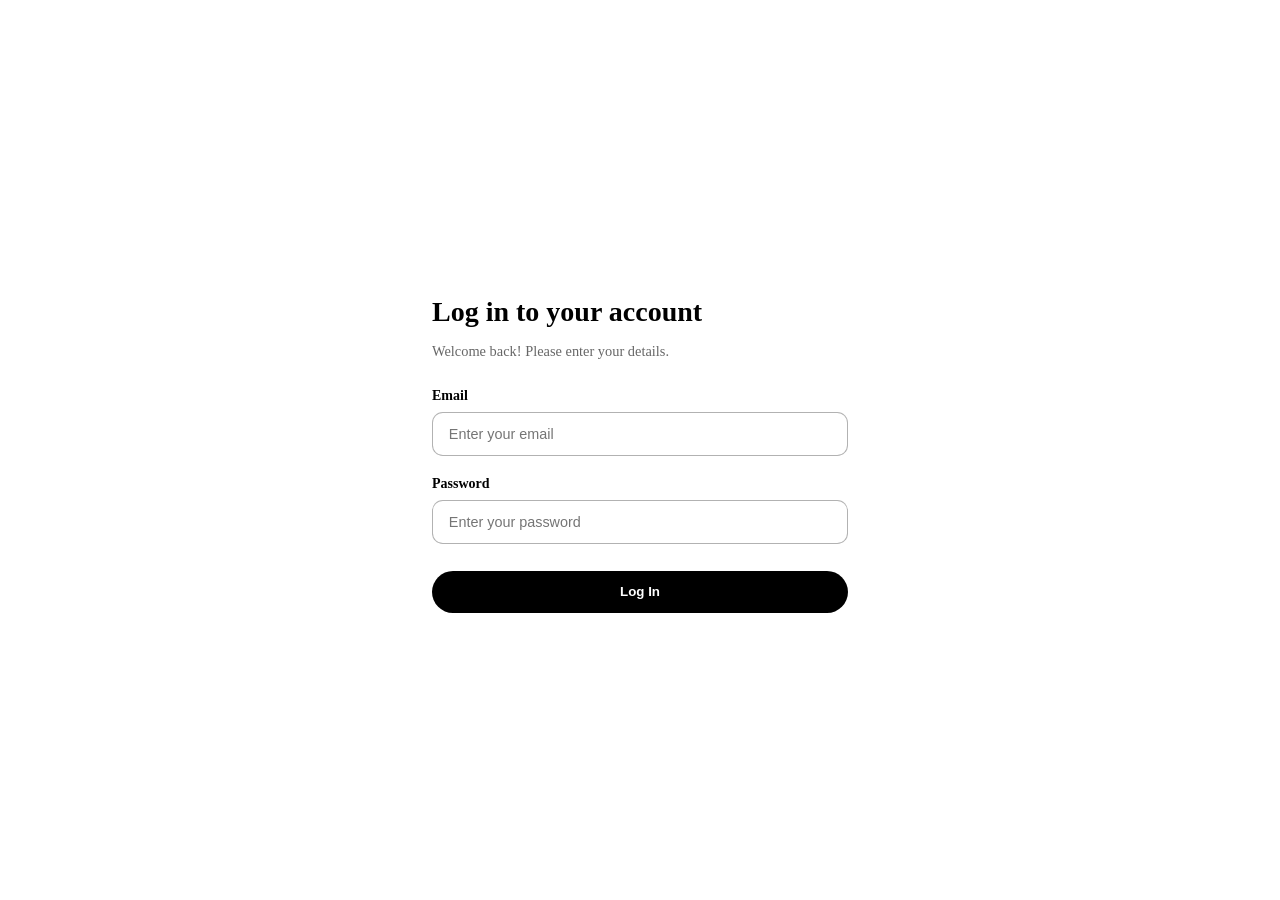
==== pages/cart/cart.html @ fd03c61e "first commit" ====
<!DOCTYPE html>
<html lang="en">

<head>
    <meta charset="UTF-8">
    <meta name="viewport" content="width=device-width, initial-scale=1.0">
    <title>Document</title>
    <link rel="stylesheet" href="../../scss/pages/cart/cart.css">
</head>

<body>
    <header class="header"></header>
    <div class="cart-page-container">

        <nav class="breadcrumb" aria-label="Breadcrumb">
            <ul class="breadcrumb__list">
                <li class="breadcrumb__item">
                    <a href="/" class="breadcrumb__link">Home</a>
                    <img src="/assests/icons/chevron_right.svg" alt="chevron_right">
                </li>
                <li class="breadcrumb__item breadcrumb__item--current" aria-current="page">Cart</li>
            </ul>
        </nav>
        <section class="cart">
            <h1 class="cart__title">YOUR CART</h1>

            <div class="cart__layout">

                <ul class="cart__items">
                </ul>

                <aside class="order-summary">
                    <h2 class="order-summary__title">Order Summary</h2>

                    <div class="order-summary__row">
                        <span class="order-summary__label">Subtotal</span>
                        <span class="order-summary__value order-summary__subtotal"></span>
                    </div>
                    <div class="order-summary__row order-summary__discount-row" hidden>
                        <span class="order-summary__label">Discount (-<span
                                class="order-summary__discount-percent"></span>%)</span>
                        <span
                            class="order-summary__value order-summary__value--discount order-summary__discount-amount"></span>
                    </div>

                    <div class="order-summary__row">
                        <span class="order-summary__label">Delivery Fee</span>
                        <span class="order-summary__value order-summary__delivery"></span>
                    </div>

                    <hr class="order-summary__divider">

                    <div class="order-summary__row order-summary__row--total">
                        <span class="order-summary__label">Total</span>
                        <span class="order-summary__value order-summary__total"></span>
                    </div>

                    <div class="order-summary__promo">
                        <input type="text" placeholder="Add promo code" class="order-summary__promo-input">
                        <button type="button" class="order-summary__promo-button">Apply</button>
                    </div>
                    <p class="order-summary__promo-error"></p>

                    <button type="button" class="order-summary__checkout">
                        Go to Checkout
                        <img src="../../assests/icons/right-arrow-big-white.svg" alt="">
                    </button>
                </aside>

            </div>
    </div>
    </section>
    <section class="footer-container">

    </section>
    <div class="modal-overlay" id="checkoutModal" hidden>
        <div class="modal">
            <img src="/assests/icons/circular-right_icon.svg" alt="" class="modal__icon">
            <h2 class="modal__title" id="modalTitle">Order Confirmed!</h2>
            <p class="modal__message">Thank you for your purchase. Your order has been placed successfully.</p>
            <button type="button" class="button button--primary modal__close">Continue Shopping</button>
        </div>
    </div>
    <script type="module" src="./cart.js"></script>
    <script type="module" src="../../js/auth.js"></script>
</body>

</html>
---- scss/pages/cart/cart.css ----
.navbar__offer {
  background: #000000;
  color: #FFFFFF;
  display: flex;
  flex-direction: row;
  justify-content: space-between;
  align-items: center;
  padding: 0.5em 2em;
  font-size: 0.875em;
  font-weight: 400;
}
.navbar__offer span {
  font-weight: 600;
  text-decoration: underline;
}

.navbar__container {
  display: flex;
  flex-direction: row;
  justify-content: space-between;
  align-items: center;
  padding: 1.5em 90px;
  gap: 40px;
}
@media (max-width: 992px) {
  .navbar__container {
    padding: 1.5em 16px;
  }
}

.navbar__menu {
  display: none;
}
@media (max-width: 768px) {
  .navbar__menu {
    display: block;
  }
}

.navbar__brand-logo {
  width: 160px;
}
@media (max-width: 992px) {
  .navbar__brand-logo {
    width: 120px;
  }
}

.navbar__links {
  display: flex;
  list-style: none;
  gap: 24px;
  flex-shrink: 0;
}
.navbar__links li {
  font-weight: 200;
  font-size: 1em;
  display: flex;
  flex-direction: row;
  justify-content: center;
  align-items: center;
  gap: 0.2em;
}
.navbar__links li a {
  text-decoration: none;
  color: #000000;
}
.navbar__links li img {
  margin-top: 0.2em;
}
@media (max-width: 768px) {
  .navbar__links {
    display: none;
  }
}

.navbar__search {
  display: flex;
  flex-direction: row;
  justify-content: start;
  align-items: center;
  background: #F0F0F0;
  padding: 0.75rem 1rem;
  gap: 0.75em;
  border-radius: 4em;
  width: 522px;
}
.navbar__search img {
  width: 1.25em;
}
.navbar__search input {
  outline: 0;
  border: 0;
  background: transparent;
  font-size: 1rem;
  font-weight: 200 !important;
  color: rgba(0, 0, 0, 0.4);
}
.navbar__search input::-moz-placeholder {
  color: rgba(0, 0, 0, 0.4);
}
.navbar__search input::placeholder {
  color: rgba(0, 0, 0, 0.4);
}
@media (max-width: 992px) {
  .navbar__search {
    display: none;
  }
}

.navbar__group {
  display: flex;
  flex-direction: row;
  justify-content: start;
  align-items: center;
  gap: 0.8em;
}

.navbar__cart-profile__search {
  display: none;
}
@media (max-width: 992px) {
  .navbar__cart-profile__search {
    display: block;
  }
}

.breadcrumb {
  padding: 1.5em 0;
}

.breadcrumb__list {
  display: flex;
  flex-direction: row;
  justify-content: start;
  align-items: center;
  list-style: none;
  gap: 0.75em;
}

.breadcrumb__item {
  display: flex;
  flex-direction: row;
  justify-content: center;
  align-items: center;
  gap: 0.25em;
}
.breadcrumb__item a {
  color: rgba(0, 0, 0, 0.6);
  text-decoration: none;
  font-size: 1em;
}
@media (max-width: 768px) {
  .breadcrumb__item a {
    font-size: 0.875em;
  }
}

.quantity-selector {
  background-color: #F0F0F0;
  display: flex;
  flex-direction: row;
  justify-content: center;
  align-items: center;
  gap: 1em;
  padding: 0.5em 1.4em;
  border-radius: 2em;
  align-self: stretch;
}
.quantity-selector button {
  background: transparent;
  border: none;
  font-size: 1.5em;
}

.newsletter {
  background: #000000;
  color: #FFFFFF;
  border-radius: 1.25em;
  padding: 2.5em 90px;
  display: flex;
  justify-content: space-between;
  align-items: center;
  gap: 2em;
  margin: 0 90px;
  position: relative;
  z-index: 1;
}
@media (max-width: 992px) {
  .newsletter {
    flex-direction: column;
    align-items: stretch;
    text-align: center;
    margin: 0 16px;
    padding: 2em 16px;
  }
}

.newsletter__heading {
  font-size: 1.75em;
  font-weight: 800;
  line-height: 1.2em;
}

.newsletter__form {
  display: flex;
  flex-direction: column;
  gap: 0.75em;
  width: 100%;
  max-width: 22em;
}
@media (max-width: 992px) {
  .newsletter__form {
    max-width: none;
  }
}

.newsletter__input-wrapper {
  display: flex;
  align-items: center;
  gap: 0.5em;
  background: #FFFFFF;
  border-radius: 3em;
  padding: 0.9em 1.25em;
}

.newsletter__input {
  border: none;
  background: none;
  width: 100%;
  font-size: 0.9em;
  color: #000000;
}
.newsletter__input::-moz-placeholder {
  color: rgba(0, 0, 0, 0.6);
}
.newsletter__input::placeholder {
  color: rgba(0, 0, 0, 0.6);
}
.newsletter__input:focus {
  outline: none;
}

.newsletter__button {
  background: #FFFFFF;
  color: #000000;
  border: none;
  border-radius: 3em;
  padding: 0.9em;
  font-weight: 600;
  width: 100%;
}

.footer__main {
  background: #F0F0F0;
  padding: 6em 90px 2.5em;
  margin-top: -3.5em;
  display: flex;
  justify-content: space-between;
  gap: 2em;
}
@media (max-width: 992px) {
  .footer__main {
    display: grid;
    grid-template-columns: 1fr 1fr;
    text-align: left;
    row-gap: 2em;
    -moz-column-gap: 1em;
         column-gap: 1em;
    padding: 6em 16px 2.5em;
  }
}

.footer__brand {
  max-width: 16em;
}
@media (max-width: 768px) {
  .footer__brand {
    max-width: none;
    grid-column: 1/-1;
  }
}

.footer__logo {
  font-size: 1.5em;
  font-weight: 800;
  margin-bottom: 0.75em;
}

.footer__description {
  font-size: 0.9em;
  color: rgba(0, 0, 0, 0.6);
  margin-bottom: 1.5em;
}

.footer__social {
  list-style: none;
  display: flex;
  gap: 0.75em;
}
@media (max-width: 768px) {
  .footer__social {
    justify-content: flex-start;
  }
}
.footer__social a {
  border-radius: 50%;
  display: flex;
  align-items: center;
  justify-content: center;
  width: 2em;
  height: 2em;
  border: 1px solid rgba(0, 0, 0, 0.3019607843);
  background: #FFFFFF;
}

.footer__social-link--filled {
  background: #000000 !important;
}

.footer__column-title {
  font-size: 0.8em;
  font-weight: 700;
  letter-spacing: 0.05em;
  margin-bottom: 1.25em;
}

.footer__links {
  list-style: none;
  display: flex;
  flex-direction: column;
  gap: 0.9em;
}
.footer__links a {
  color: rgba(0, 0, 0, 0.6);
  text-decoration: none;
  font-size: 0.9em;
}

.footer__bottom {
  background: #F0EEED;
  padding: 1.5em 90px 2.5em;
  display: flex;
  justify-content: space-between;
  align-items: center;
  border-top: 1px solid rgba(0, 0, 0, 0.3019607843);
}
@media (max-width: 768px) {
  .footer__bottom {
    flex-direction: column;
    align-items: flex-start;
    gap: 1em;
    padding: 1.5em 16px 2.5em;
  }
}

.footer__copyright {
  font-size: 0.85em;
  color: rgba(0, 0, 0, 0.6);
}

.footer__payments {
  list-style: none;
  display: flex;
  gap: 0.75em;
  display: flex;
  flex-direction: row;
  justify-content: center;
  align-items: center;
  gap: 1em;
}
.footer__payments li {
  padding: 0.2em 0.6em;
  background: #FFFFFF;
  border-radius: 0.3em;
}

.button {
  padding: 1em 5em;
  border-radius: 4em;
  border: 0;
  font-size: 1em;
}
@media (max-width: 992px) {
  .button {
    padding: 1em 2em;
  }
}

.button--primary {
  color: #FFFFFF;
  background-color: #000000;
}

.button--secondary {
  border: 1px solid rgba(0, 0, 0, 0.1019607843);
  background: transparent;
}

.button--normal {
  background-color: rgba(0, 0, 0, 0.6);
}

* {
  margin: 0;
  padding: 0;
  box-sizing: border-box;
}

body {
  font-family: "Segoe UI", Tahoma, Geneva, Verdana, sans-serif;
  max-width: 1280px;
  margin: auto;
  overflow-x: hidden;
}

.cart-page-container {
  padding: 0 90px 4em;
}
@media (max-width: 992px) {
  .cart-page-container {
    padding: 0 16px 4em;
  }
}

.cart__title {
  font-size: 2.5em;
  font-weight: 800;
  margin-bottom: 0.8em;
}

.cart__layout {
  display: flex;
  align-items: flex-start;
  gap: 1.5em;
}
@media (max-width: 992px) {
  .cart__layout {
    flex-direction: column;
  }
}

.cart__items {
  list-style: none;
  flex: 2;
  border: 1px solid rgba(0, 0, 0, 0.1019607843);
  border-radius: 1.25em;
  padding: 1.25em;
}
@media (max-width: 992px) {
  .cart__items {
    width: 100%;
  }
}

.cart-item {
  display: flex;
  gap: 1.25em;
  padding: 1.5em 0;
  border-bottom: 1px solid #e5e5e5;
}
.cart-item:first-child {
  padding-top: 0;
}
.cart-item:last-child {
  border-bottom: none;
  padding-bottom: 0;
}

.cart-item__image {
  width: 6em;
  height: 6em;
  -o-object-fit: cover;
     object-fit: cover;
  border-radius: 0.75em;
}

.cart-item__content {
  flex: 1;
  display: flex;
  flex-direction: column;
  justify-content: space-between;
}

.cart-item__top {
  display: flex;
  justify-content: space-between;
  align-items: flex-start;
}

.cart-item__details {
  flex: 1;
}

.cart-item__name {
  font-weight: 600;
  margin-bottom: 0.5em;
}

.cart-item__meta {
  font-size: 0.875em;
  color: rgba(0, 0, 0, 0.6);
}
.cart-item__meta span {
  color: #000000;
}

.cart-item__remove {
  background: none;
  border: none;
  padding: 0;
  flex-shrink: 0;
}
.cart-item__remove img {
  width: 1.2em;
}

.cart-item__bottom {
  display: flex;
  justify-content: space-between;
  align-items: center;
}

.cart-item__price {
  font-weight: 700;
}

.order-summary {
  flex: 1;
  border: 1px solid rgba(0, 0, 0, 0.1019607843);
  border-radius: 1.25em;
  padding: 1.5em;
}
@media (max-width: 992px) {
  .order-summary {
    width: 100%;
  }
}

.order-summary__title {
  font-size: 1.25em;
  font-weight: 700;
  margin-bottom: 1em;
}

.order-summary__row {
  display: flex;
  justify-content: space-between;
  margin-bottom: 1em;
}

.order-summary__label {
  color: rgba(0, 0, 0, 0.6);
}

.order-summary__value {
  font-weight: 600;
}

.order-summary__value--discount {
  color: #FF3333;
}

.order-summary__divider {
  border: none;
  border-top: 1px solid #e5e5e5;
  margin-bottom: 1em;
}

.order-summary__row--total .order-summary__label {
  font-weight: 400;
}
.order-summary__row--total .order-summary__value {
  font-size: 1.25em;
  font-weight: 700;
}

.order-summary__promo {
  display: flex;
  gap: 0.75em;
  margin: 1.5em 0;
}

.order-summary__promo-input {
  flex: 1;
  background: rgba(0, 0, 0, 0.1019607843);
  border: none;
  border-radius: 3em;
  padding: 0.9em 1.25em;
}

.order-summary__promo-button {
  background: #000000;
  color: #FFFFFF;
  border: none;
  border-radius: 3em;
  padding: 0.9em 1.5em;
}

.order-summary__checkout {
  width: 100%;
  background: #000000;
  color: #FFFFFF;
  cursor: pointer;
  border: none;
  border-radius: 3em;
  padding: 1em;
  display: flex;
  align-items: center;
  justify-content: center;
  gap: 0.5em;
}

.order-summary__promo-error {
  color: #FF3333;
  font-size: 0.8em;
  margin-bottom: 1em;
}

.modal-overlay {
  position: fixed;
  inset: 0;
  background: rgba(0, 0, 0, 0.5);
  display: flex;
  align-items: center;
  justify-content: center;
  z-index: 100;
  padding: 1.5em;
}
.modal-overlay[hidden] {
  display: none;
}

.modal {
  background: #FFFFFF;
  border-radius: 1.25em;
  padding: 2.5em;
  max-width: 24em;
  width: 100%;
  text-align: center;
}

.modal__icon {
  width: 3.5em;
  height: 3.5em;
  margin-bottom: 1em;
}

.modal__title {
  font-size: 1.5em;
  font-weight: 700;
  margin-bottom: 0.5em;
}

.modal__message {
  color: rgba(0, 0, 0, 0.6);
  font-size: 0.9em;
  margin-bottom: 1.5em;
}

.modal__close {
  width: 100%;
}/*# sourceMappingURL=cart.css.map */
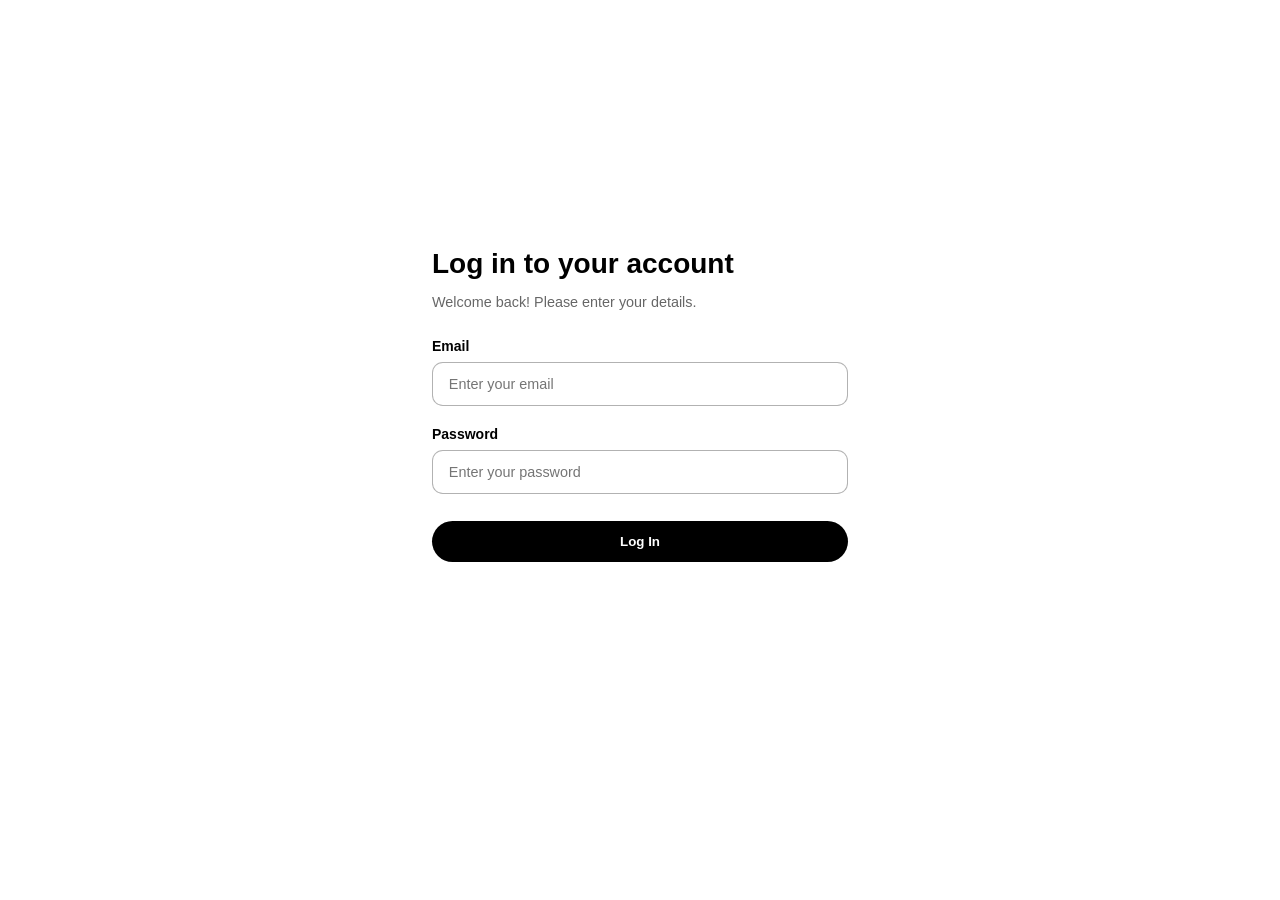
==== commit 84b9e656: "implement the nesting of scss" ====
--- a/pages/cart/cart.html
+++ b/pages/cart/cart.html
@@ -5,7 +5,7 @@
     <meta charset="UTF-8">
     <meta name="viewport" content="width=device-width, initial-scale=1.0">
     <title>Document</title>
-    <link rel="stylesheet" href="../../scss/pages/cart/cart.css">
+    <link rel="stylesheet" href="../../scss/main.css">
 </head>
 
 <body>
@@ -15,7 +15,7 @@
         <nav class="breadcrumb" aria-label="Breadcrumb">
             <ul class="breadcrumb__list">
                 <li class="breadcrumb__item">
-                    <a href="/" class="breadcrumb__link">Home</a>
+                    Home
                     <img src="/assests/icons/chevron_right.svg" alt="chevron_right">
                 </li>
                 <li class="breadcrumb__item breadcrumb__item--current" aria-current="page">Cart</li>
--- a/scss/main.css
+++ b/scss/main.css
@@ -0,0 +1,1541 @@
+.navbar__offer {
+  background: #000000;
+  color: #FFFFFF;
+  display: flex;
+  flex-direction: row;
+  justify-content: space-between;
+  align-items: center;
+  padding: 0.5em 2em;
+  font-size: 0.875em;
+  font-weight: 400;
+}
+.navbar__offer-highlight {
+  font-weight: 600;
+  text-decoration: underline;
+}
+.navbar__offer-cancel {
+  cursor: pointer;
+}
+.navbar__container {
+  display: flex;
+  flex-direction: row;
+  justify-content: space-between;
+  align-items: center;
+  padding: 1.5em 90px;
+  gap: 40px;
+}
+@media (max-width: 992px) {
+  .navbar__container {
+    padding: 1.5em 16px;
+  }
+}
+.navbar__menu {
+  display: none;
+}
+@media (max-width: 768px) {
+  .navbar__menu {
+    display: block;
+  }
+}
+.navbar__brand-logo {
+  width: 140px;
+}
+@media (max-width: 992px) {
+  .navbar__brand-logo {
+    width: 120px;
+  }
+}
+.navbar__links {
+  display: flex;
+  list-style: none;
+  gap: 24px;
+  flex-shrink: 0;
+}
+@media (max-width: 768px) {
+  .navbar__links {
+    display: none;
+  }
+}
+.navbar__links-item {
+  font-weight: 400;
+  font-size: 0.9em;
+  display: flex;
+  flex-direction: row;
+  justify-content: center;
+  align-items: center;
+  gap: 0.2em;
+}
+.navbar__links-link {
+  text-decoration: none;
+  color: #000000;
+  display: flex;
+  flex-direction: row;
+  justify-content: center;
+  align-items: center;
+  gap: 0.2em;
+}
+.navbar__links-icon {
+  margin-top: 0.2em;
+}
+.navbar__search {
+  display: flex;
+  flex-direction: row;
+  justify-content: start;
+  align-items: center;
+  background: #F0F0F0;
+  padding: 0.75rem 1rem;
+  gap: 0.75em;
+  border-radius: 4em;
+  width: 522px;
+}
+@media (max-width: 992px) {
+  .navbar__search {
+    display: none;
+  }
+}
+.navbar__search-icon {
+  width: 1.2em;
+}
+.navbar__search-input {
+  outline: 0;
+  border: 0;
+  background: transparent;
+  font-size: 0.9rem;
+  font-weight: 200 !important;
+  color: rgba(0, 0, 0, 0.3019607843);
+}
+.navbar__search-input::-moz-placeholder {
+  color: rgba(0, 0, 0, 0.3019607843);
+}
+.navbar__search-input::placeholder {
+  color: rgba(0, 0, 0, 0.3019607843);
+}
+.navbar__group {
+  display: flex;
+  flex-direction: row;
+  justify-content: start;
+  align-items: center;
+  gap: 0.8em;
+}
+.navbar__cart-profile__search {
+  display: none;
+}
+@media (max-width: 992px) {
+  .navbar__cart-profile__search {
+    display: block;
+  }
+}
+
+.breadcrumb {
+  padding: 1.5em 0;
+}
+.breadcrumb .breadcrumb__list {
+  display: flex;
+  flex-direction: row;
+  justify-content: start;
+  align-items: center;
+  list-style: none;
+  gap: 0.75em;
+}
+.breadcrumb .breadcrumb__list .breadcrumb__item {
+  display: flex;
+  flex-direction: row;
+  justify-content: center;
+  align-items: center;
+  gap: 0.25em;
+  color: rgba(0, 0, 0, 0.6);
+  text-decoration: none;
+  font-size: 0.9em;
+}
+@media (max-width: 768px) {
+  .breadcrumb .breadcrumb__list .breadcrumb__item {
+    font-size: 0.875em;
+  }
+}
+
+.quantity-selector {
+  background-color: #F0F0F0;
+  display: flex;
+  flex-direction: row;
+  justify-content: center;
+  align-items: center;
+  gap: 1em;
+  padding: 0.5em 1.4em;
+  border-radius: 2em;
+  align-self: stretch;
+}
+.quantity-selector__button {
+  cursor: pointer;
+  background: transparent;
+  border: none;
+  font-size: 1.5em;
+}
+.quantity-selector__value {
+  font-size: 1em;
+  font-weight: 600;
+}
+
+.newsletter {
+  background: #000000;
+  color: #FFFFFF;
+  border-radius: 1.25em;
+  padding: 2.5em 90px;
+  display: flex;
+  justify-content: space-between;
+  align-items: center;
+  gap: 2em;
+  margin: 0 90px;
+  position: relative;
+  z-index: 1;
+}
+@media (max-width: 992px) {
+  .newsletter {
+    flex-direction: column;
+    align-items: stretch;
+    text-align: center;
+    margin: 0 16px;
+    padding: 2em 16px;
+  }
+}
+.newsletter__heading {
+  font-size: 1.75em;
+  font-weight: 800;
+  line-height: 1.2em;
+}
+.newsletter__form {
+  display: flex;
+  flex-direction: column;
+  gap: 0.75em;
+  width: 100%;
+  max-width: 22em;
+}
+@media (max-width: 992px) {
+  .newsletter__form {
+    max-width: none;
+  }
+}
+.newsletter__input-wrapper {
+  display: flex;
+  align-items: center;
+  gap: 0.5em;
+  background: #FFFFFF;
+  border-radius: 3em;
+  padding: 0.9em 1.25em;
+}
+.newsletter__input {
+  border: none;
+  background: none;
+  width: 100%;
+  font-size: 0.9em;
+  color: #000000;
+}
+.newsletter__input::-moz-placeholder {
+  color: rgba(0, 0, 0, 0.6);
+}
+.newsletter__input::placeholder {
+  color: rgba(0, 0, 0, 0.6);
+}
+.newsletter__input:focus {
+  outline: none;
+}
+.newsletter__button {
+  background: #FFFFFF;
+  color: #000000;
+  border: none;
+  border-radius: 3em;
+  padding: 0.9em;
+  font-weight: 600;
+  width: 100%;
+}
+
+.footer__main {
+  background: #F0F0F0;
+  padding: 6em 90px 2.5em;
+  margin-top: -3.5em;
+  display: flex;
+  justify-content: space-between;
+  gap: 2em;
+}
+@media (max-width: 992px) {
+  .footer__main {
+    display: grid;
+    grid-template-columns: 1fr 1fr;
+    text-align: left;
+    row-gap: 2em;
+    -moz-column-gap: 1em;
+         column-gap: 1em;
+    padding: 6em 16px 2.5em;
+  }
+}
+.footer__brand {
+  max-width: 16em;
+}
+@media (max-width: 768px) {
+  .footer__brand {
+    max-width: none;
+    grid-column: 1/-1;
+  }
+}
+.footer__logo {
+  font-size: 1.5em;
+  font-weight: 800;
+  margin-bottom: 0.75em;
+}
+.footer__description {
+  font-size: 0.9em;
+  color: rgba(0, 0, 0, 0.6);
+  margin-bottom: 1.5em;
+}
+.footer__social {
+  list-style: none;
+  display: flex;
+  gap: 0.75em;
+}
+@media (max-width: 768px) {
+  .footer__social {
+    justify-content: flex-start;
+  }
+}
+.footer__social-link {
+  border-radius: 50%;
+  display: flex;
+  align-items: center;
+  justify-content: center;
+  width: 2em;
+  height: 2em;
+  border: 1px solid rgba(0, 0, 0, 0.3019607843);
+  background: #FFFFFF;
+}
+.footer__social-link--filled {
+  background: #000000 !important;
+}
+.footer__column-title {
+  font-size: 0.8em;
+  font-weight: 700;
+  letter-spacing: 0.05em;
+  margin-bottom: 1.25em;
+}
+.footer__links {
+  list-style: none;
+  display: flex;
+  flex-direction: column;
+  gap: 0.9em;
+}
+.footer__links-link {
+  color: rgba(0, 0, 0, 0.6);
+  text-decoration: none;
+  font-size: 0.9em;
+}
+.footer__bottom {
+  background: #F0EEED;
+  padding: 1.5em 90px 2.5em;
+  display: flex;
+  justify-content: space-between;
+  align-items: center;
+  border-top: 1px solid rgba(0, 0, 0, 0.3019607843);
+}
+@media (max-width: 768px) {
+  .footer__bottom {
+    flex-direction: column;
+    align-items: flex-start;
+    gap: 1em;
+    padding: 1.5em 16px 2.5em;
+  }
+}
+.footer__copyright {
+  font-size: 0.85em;
+  color: rgba(0, 0, 0, 0.6);
+}
+.footer__payments {
+  list-style: none;
+  display: flex;
+  display: flex;
+  flex-direction: row;
+  justify-content: center;
+  align-items: center;
+  gap: 1em;
+}
+.footer__payments-item {
+  padding: 0.2em 0.6em;
+  background: #FFFFFF;
+  border-radius: 0.3em;
+}
+
+.button {
+  padding: 1em 5em;
+  border-radius: 4em;
+  border: 0;
+  font-size: 1em;
+}
+.button--primary {
+  color: #FFFFFF;
+  background-color: #000000;
+}
+.button--secondary {
+  border: 1px solid rgba(0, 0, 0, 0.1019607843);
+  background: transparent;
+}
+.button--normal {
+  background-color: rgba(0, 0, 0, 0.6);
+}
+@media (max-width: 992px) {
+  .button {
+    padding: 1em 2em;
+  }
+}
+@media (max-width: 768px) {
+  .button {
+    width: 100%;
+  }
+}
+
+.cart-page-container {
+  padding: 0 90px 4em;
+}
+@media (max-width: 992px) {
+  .cart-page-container {
+    padding: 0 16px 4em;
+  }
+}
+
+.cart__title {
+  font-size: 2.5em;
+  font-weight: 800;
+  margin-bottom: 0.8em;
+}
+.cart__layout {
+  display: flex;
+  align-items: flex-start;
+  gap: 1.5em;
+}
+@media (max-width: 992px) {
+  .cart__layout {
+    flex-direction: column;
+  }
+}
+.cart__items {
+  list-style: none;
+  flex: 2;
+  border: 1px solid rgba(0, 0, 0, 0.1019607843);
+  border-radius: 1.25em;
+  padding: 1.25em;
+}
+@media (max-width: 992px) {
+  .cart__items {
+    width: 100%;
+  }
+}
+
+.cart-item {
+  display: flex;
+  gap: 1.25em;
+  padding: 1.5em 0;
+  border-bottom: 1px solid #e5e5e5;
+}
+.cart-item:first-child {
+  padding-top: 0;
+}
+.cart-item:last-child {
+  border-bottom: none;
+  padding-bottom: 0;
+}
+.cart-item__image {
+  width: 6em;
+  height: 6em;
+  -o-object-fit: cover;
+     object-fit: cover;
+  border-radius: 0.75em;
+}
+.cart-item__content {
+  flex: 1;
+  display: flex;
+  flex-direction: column;
+  justify-content: space-between;
+}
+.cart-item__top {
+  display: flex;
+  justify-content: space-between;
+  align-items: flex-start;
+}
+.cart-item__details {
+  flex: 1;
+}
+.cart-item__name {
+  font-weight: 600;
+  margin-bottom: 0.5em;
+}
+.cart-item__meta {
+  font-size: 0.875em;
+  color: rgba(0, 0, 0, 0.6);
+}
+.cart-item__meta-value {
+  color: #000000;
+}
+.cart-item__remove {
+  background: none;
+  border: none;
+  padding: 0;
+  flex-shrink: 0;
+}
+.cart-item__remove-icon {
+  width: 1.2em;
+}
+.cart-item__bottom {
+  display: flex;
+  justify-content: space-between;
+  align-items: center;
+}
+.cart-item__price {
+  font-weight: 700;
+}
+
+.order-summary {
+  flex: 1;
+  border: 1px solid rgba(0, 0, 0, 0.1019607843);
+  border-radius: 1.25em;
+  padding: 1.5em;
+}
+@media (max-width: 992px) {
+  .order-summary {
+    width: 100%;
+  }
+}
+.order-summary__title {
+  font-size: 1.25em;
+  font-weight: 700;
+  margin-bottom: 1em;
+}
+.order-summary__row {
+  display: flex;
+  justify-content: space-between;
+  margin-bottom: 1em;
+}
+.order-summary__row--total .order-summary__label {
+  font-weight: 400;
+}
+.order-summary__row--total .order-summary__value {
+  font-size: 1.25em;
+  font-weight: 700;
+}
+.order-summary__label {
+  color: rgba(0, 0, 0, 0.6);
+}
+.order-summary__value {
+  font-weight: 600;
+}
+.order-summary__value--discount {
+  color: #FF3333;
+}
+.order-summary__divider {
+  border: none;
+  border-top: 1px solid #e5e5e5;
+  margin-bottom: 1em;
+}
+.order-summary__promo {
+  display: flex;
+  gap: 0.75em;
+  margin: 1.5em 0;
+}
+.order-summary__promo-input {
+  flex: 1;
+  background: rgba(0, 0, 0, 0.1019607843);
+  border: none;
+  border-radius: 3em;
+  padding: 0.9em 1.25em;
+}
+.order-summary__promo-button {
+  background: #000000;
+  color: #FFFFFF;
+  border: none;
+  border-radius: 3em;
+  padding: 0.9em 1.5em;
+}
+.order-summary__promo-error {
+  color: #FF3333;
+  font-size: 0.8em;
+  margin-bottom: 1em;
+}
+.order-summary__checkout {
+  width: 100%;
+  background: #000000;
+  color: #FFFFFF;
+  cursor: pointer;
+  border: none;
+  border-radius: 3em;
+  padding: 1em;
+  display: flex;
+  align-items: center;
+  justify-content: center;
+  gap: 0.5em;
+}
+
+.modal-overlay {
+  position: fixed;
+  inset: 0;
+  background: rgba(0, 0, 0, 0.5);
+  display: flex;
+  align-items: center;
+  justify-content: center;
+  z-index: 100;
+  padding: 1.5em;
+}
+.modal-overlay[hidden] {
+  display: none;
+}
+
+.modal {
+  background: #FFFFFF;
+  border-radius: 1.25em;
+  padding: 2.5em;
+  max-width: 24em;
+  width: 100%;
+  text-align: center;
+}
+.modal__icon {
+  width: 3.5em;
+  height: 3.5em;
+  margin-bottom: 1em;
+}
+.modal__title {
+  font-size: 1.5em;
+  font-weight: 700;
+  margin-bottom: 0.5em;
+}
+.modal__message {
+  color: rgba(0, 0, 0, 0.6);
+  font-size: 0.9em;
+  margin-bottom: 1.5em;
+}
+.modal__close {
+  width: 100%;
+}
+
+.product-section {
+  padding: 4em 0;
+  display: flex;
+  flex-direction: column;
+  justify-content: center;
+  align-items: center;
+  gap: 3.4em;
+}
+@media (max-width: 992px) {
+  .product-section {
+    padding: 2.5em 0;
+  }
+}
+.product-section__heading {
+  font-weight: 700;
+  font-size: 3em;
+}
+@media (max-width: 992px) {
+  .product-section__heading {
+    font-size: 2em;
+  }
+}
+
+.products-container {
+  overflow-x: scroll;
+  width: 100%;
+  display: flex;
+  flex-direction: row;
+  justify-content: start;
+  align-items: center;
+  gap: 1.25em;
+  padding: 0 90px;
+}
+@media (max-width: 992px) {
+  .products-container {
+    padding: 0 16px;
+  }
+}
+
+.product-card {
+  display: flex;
+  flex-direction: column;
+  justify-content: center;
+  align-items: start;
+  gap: 1em;
+  width: -moz-fit-content;
+  width: fit-content;
+}
+.product-card__item {
+  list-style: none;
+}
+.product-card__link {
+  text-decoration: none;
+  color: inherit;
+  display: block;
+}
+.product-card__content {
+  width: 245px;
+  list-style: none;
+  display: flex;
+  flex-direction: column;
+  justify-content: center;
+  align-items: start;
+  gap: 0.5em;
+}
+.product-card__image {
+  border-radius: 1.25em;
+  width: 100%;
+}
+.product-card__title {
+  font-size: 1.1em;
+  font-weight: 700;
+}
+.product-card__rating {
+  font-size: 0.875em;
+  font-weight: 400;
+}
+.product-card__price {
+  font-size: 1.4em;
+  font-weight: 700;
+}
+
+.product-page-container {
+  padding: 0 90px;
+}
+@media (max-width: 992px) {
+  .product-page-container {
+    padding: 0 16px;
+  }
+}
+.product-page-container .product-detail__layout {
+  display: flex;
+  flex-direction: row;
+  justify-content: start;
+  align-items: center;
+  gap: 2.5em;
+}
+@media (max-width: 992px) {
+  .product-page-container .product-detail__layout {
+    flex-direction: column;
+    gap: 1.25em;
+  }
+}
+.product-page-container .product-detail__gallery {
+  display: flex;
+  flex-direction: row;
+  justify-content: start;
+  align-items: center;
+  gap: 0.875em;
+  flex: 1;
+  align-self: stretch;
+}
+@media (max-width: 992px) {
+  .product-page-container .product-detail__gallery {
+    flex-direction: column-reverse;
+  }
+}
+.product-page-container .product-detail__thumbnails {
+  display: flex;
+  flex-direction: column;
+  justify-content: start;
+  align-items: center;
+  gap: 0.875em;
+  list-style: none;
+  height: 100%;
+}
+@media (max-width: 992px) {
+  .product-page-container .product-detail__thumbnails {
+    flex-direction: row;
+    width: 100%;
+    overflow-x: auto;
+  }
+}
+.product-page-container .product-detail__thumbnail {
+  border-radius: 1.25em;
+  overflow: hidden;
+  border: 0;
+  width: 152px;
+  height: 152px;
+  padding: 0;
+  background: transparent;
+  cursor: pointer;
+  flex-shrink: 0;
+}
+@media (max-width: 992px) {
+  .product-page-container .product-detail__thumbnail {
+    width: 5.5em;
+    height: 5.5em;
+  }
+}
+.product-page-container .product-detail__thumbnail-image {
+  display: block;
+  width: 100%;
+  height: 100%;
+  -o-object-fit: cover;
+     object-fit: cover;
+}
+.product-page-container .product-detail__thumbnail--active {
+  border: 1px solid #000000;
+}
+.product-page-container .product-detail__main-image {
+  align-self: stretch;
+  border-radius: 1.25em;
+  overflow: hidden;
+  flex: 1;
+  min-height: 20em;
+}
+@media (max-width: 768px) {
+  .product-page-container .product-detail__main-image {
+    min-height: 16em;
+  }
+}
+.product-page-container .product-detail__image {
+  display: block;
+  width: 100%;
+  height: 100%;
+  -o-object-fit: cover;
+     object-fit: cover;
+}
+.product-page-container .product-detail__info {
+  flex: 1;
+  align-self: stretch;
+  display: flex;
+  flex-direction: column;
+  justify-content: start;
+  align-items: start;
+}
+.product-page-container .product-detail__info__group {
+  display: flex;
+  flex-direction: column;
+  justify-content: center;
+  align-items: start;
+  gap: 0.5em;
+}
+.product-page-container .product-detail__divider {
+  width: 100%;
+  margin: 1.2em 0;
+}
+.product-page-container .product-detail__price {
+  display: flex;
+  flex-direction: row;
+  justify-content: center;
+  align-items: center;
+  gap: 0.75em;
+  flex-wrap: wrap;
+}
+.product-page-container .product-detail__price-current, .product-page-container .product-detail__price-original, .product-page-container .product-detail__section-label, .product-page-container .product-detail__title {
+  font-size: 2em;
+  font-weight: 700;
+}
+@media (max-width: 1200px) {
+  .product-page-container .product-detail__price-current, .product-page-container .product-detail__price-original, .product-page-container .product-detail__section-label, .product-page-container .product-detail__title {
+    font-size: 1.5em;
+  }
+}
+@media (max-width: 768px) {
+  .product-page-container .product-detail__price-current, .product-page-container .product-detail__price-original, .product-page-container .product-detail__section-label, .product-page-container .product-detail__title {
+    font-size: 1.25em;
+  }
+}
+.product-page-container .product-detail__stars {
+  color: #f4c542;
+}
+.product-page-container .product-detail__price-original {
+  color: rgba(0, 0, 0, 0.3019607843);
+  text-decoration: line-through;
+}
+.product-page-container .product-detail__discount-badge {
+  font-size: 1em;
+  color: #FF3333;
+  background-color: rgba(255, 51, 51, 0.1019607843);
+  padding: 0.3em 0.87em;
+  border-radius: 3.8em;
+}
+@media (max-width: 992px) {
+  .product-page-container .product-detail__discount-badge {
+    font-size: 0.875em;
+  }
+}
+.product-page-container .product-detail__description, .product-page-container .product-detail__section-label {
+  font-size: 1em;
+  color: rgba(0, 0, 0, 0.6);
+  font-weight: 400;
+}
+@media (max-width: 992px) {
+  .product-page-container .product-detail__description, .product-page-container .product-detail__section-label {
+    font-size: 0.875em;
+  }
+}
+.product-page-container .product-detail__size-options {
+  display: flex;
+  flex-direction: row;
+  justify-content: center;
+  align-items: center;
+  gap: 0.75em;
+  flex-wrap: wrap;
+}
+.product-page-container .product-detail__actions {
+  display: flex;
+  flex-direction: row;
+  justify-content: center;
+  align-items: center;
+  width: 100%;
+  gap: 1.25em;
+}
+@media (max-width: 576px) {
+  .product-page-container .product-detail__actions {
+    flex-direction: column;
+    align-items: stretch;
+  }
+}
+.product-page-container .product-detail__add-to-cart {
+  flex: 1;
+  cursor: pointer;
+}
+.product-page-container .color-swatch {
+  padding: 1.2em;
+  border-radius: 2em;
+  border: 0;
+}
+@media (max-width: 768px) {
+  .product-page-container .color-swatch {
+    padding: 1em;
+  }
+}
+.product-page-container .size-option {
+  padding: 0.75em 1.5em;
+  background-color: #F0F0F0;
+  color: rgba(0, 0, 0, 0.6);
+  font-size: 0.9em;
+  border: 0;
+  border-radius: 2.5em;
+}
+@media (max-width: 992px) {
+  .product-page-container .size-option {
+    font-size: 0.875em;
+  }
+}
+.product-page-container .size-option--active {
+  background-color: #000000;
+  color: #FFFFFF;
+}
+.product-page-container .tabs {
+  padding: 2em 0;
+}
+.product-page-container .tabs__list {
+  display: flex;
+  flex-direction: row;
+  justify-content: center;
+  align-items: center;
+  list-style: none;
+}
+@media (max-width: 768px) {
+  .product-page-container .tabs__list {
+    overflow-x: auto;
+    justify-content: flex-start;
+  }
+}
+.product-page-container .tabs__tab {
+  padding: 1.5em;
+  font-size: 1em;
+  color: rgba(0, 0, 0, 0.6);
+  white-space: nowrap;
+  border-bottom: 1px solid rgba(0, 0, 0, 0.1019607843);
+  flex: 1;
+  text-align: center;
+}
+@media (max-width: 768px) {
+  .product-page-container .tabs__tab {
+    padding: 1em 1.25em;
+    font-size: 0.9em;
+  }
+}
+.product-page-container .tabs__tab--active {
+  color: #000000;
+  border-bottom: 1px solid #000000;
+  font-weight: 600;
+  position: relative;
+}
+.product-page-container .reviews-header {
+  display: flex;
+  justify-content: space-between;
+  align-items: center;
+  gap: 1rem;
+  margin-top: 0.5rem;
+  padding-bottom: 1rem;
+}
+@media (max-width: 768px) {
+  .product-page-container .reviews-header {
+    flex-direction: column;
+    align-items: flex-start;
+  }
+}
+.product-page-container .reviews-header__title {
+  font-size: 1.1rem;
+  font-weight: 700;
+  display: flex;
+  align-items: center;
+  gap: 0.35rem;
+}
+.product-page-container .reviews-header__title-count {
+  color: rgba(0, 0, 0, 0.6);
+  font-size: 0.9rem;
+  font-weight: 500;
+}
+.product-page-container .reviews-header__controls {
+  display: flex;
+  align-items: center;
+  gap: 0.75rem;
+}
+@media (max-width: 768px) {
+  .product-page-container .reviews-header__controls {
+    width: 100%;
+    justify-content: space-between;
+  }
+}
+.product-page-container .reviews-header__filter, .product-page-container .reviews-header__button {
+  border: 1px solid rgba(0, 0, 0, 0.1019607843);
+  border-radius: 999px;
+  background: rgba(0, 0, 0, 0.1019607843);
+  padding: 0.7rem 1rem;
+  font-size: 0.9rem;
+  font-weight: 600;
+  cursor: pointer;
+}
+.product-page-container .reviews-header__filter--toggle {
+  width: 2.5rem;
+  height: 2.5rem;
+  display: inline-flex;
+  align-items: center;
+  justify-content: center;
+  padding: 0;
+}
+.product-page-container .reviews-header__filter-icon {
+  display: inline-block;
+  width: 1em;
+}
+.product-page-container .reviews-header__button {
+  background: #000000;
+  color: #FFFFFF;
+  padding-inline: 1.2rem;
+}
+.product-page-container .reviews-grid {
+  display: grid;
+  grid-template-columns: repeat(2, minmax(0, 1fr));
+  gap: 1.25rem;
+  margin-top: 1.5rem;
+}
+@media (max-width: 768px) {
+  .product-page-container .reviews-grid {
+    grid-template-columns: 1fr;
+  }
+}
+.product-page-container .review-card {
+  border: 1px solid rgba(0, 0, 0, 0.1019607843);
+  border-radius: 1.25rem;
+  padding: 1.25rem 1.1rem;
+  display: flex;
+  flex-direction: column;
+  gap: 0.9rem;
+}
+.product-page-container .review-card__top {
+  display: flex;
+  justify-content: space-between;
+  align-items: center;
+}
+.product-page-container .review-card__stars {
+  color: #f4c542;
+  letter-spacing: 0.12em;
+  font-size: 1.1rem;
+}
+.product-page-container .review-card__menu {
+  background: transparent;
+  border: 0;
+  font-size: 1.2rem;
+  color: rgba(0, 0, 0, 0.6);
+  cursor: pointer;
+}
+.product-page-container .review-card__user {
+  display: flex;
+  align-items: center;
+  gap: 0.5rem;
+}
+.product-page-container .review-card__user-name {
+  font-size: 1.1rem;
+  font-weight: 700;
+}
+.product-page-container .review-card__text {
+  font-size: 0.98rem;
+  line-height: 1.6;
+}
+.product-page-container .review-card__date {
+  font-size: 0.8rem;
+  color: rgba(0, 0, 0, 0.6);
+  margin-top: auto;
+}
+.product-page-container .reviews-load-more {
+  display: flex;
+  justify-content: center;
+  margin-top: 1.5rem;
+}
+.product-page-container .reviews-load-more__button {
+  margin-top: 2rem;
+}
+
+.auth {
+  min-height: 90vh;
+  display: flex;
+  flex-direction: row;
+  justify-content: center;
+  align-items: center;
+  padding: 2em 90px;
+}
+@media (max-width: 768px) {
+  .auth {
+    padding: 2em 16px;
+  }
+}
+
+.auth-form-wrapper {
+  width: 100%;
+  max-width: 26em;
+}
+
+.auth-form__title {
+  font-size: 1.75em;
+  font-weight: 800;
+  margin-bottom: 0.5em;
+}
+
+.auth-form__subtitle {
+  color: rgba(0, 0, 0, 0.6);
+  font-size: 0.9em;
+  margin-bottom: 2em;
+}
+
+.auth-form {
+  display: flex;
+  flex-direction: column;
+  gap: 1.25em;
+}
+
+.auth-form__field {
+  display: flex;
+  flex-direction: column;
+  gap: 0.5em;
+}
+
+.auth-form__label {
+  font-size: 0.875em;
+  font-weight: 600;
+}
+
+.auth-form__input {
+  border: 1px solid rgba(0, 0, 0, 0.3019607843);
+  border-radius: 0.75em;
+  padding: 0.9em 1.1em;
+  font-size: 0.9em;
+}
+.auth-form__input:focus {
+  outline: 2px solid #000000;
+  outline-offset: 2px;
+}
+
+.auth-form__submit {
+  background: #000000;
+  color: #FFFFFF;
+  border: none;
+  border-radius: 3em;
+  padding: 1em;
+  font-weight: 600;
+  margin-top: 0.5em;
+}
+
+.auth-form__error {
+  color: #FF3333;
+  font-size: 0.875em;
+  margin-bottom: 1em;
+  text-align: center;
+  display: none;
+}
+.auth-form__error--visible {
+  display: block;
+}
+
+.hero {
+  position: relative;
+  background: #f2f0f1;
+}
+@media (max-width: 768px) {
+  .hero {
+    min-height: 110vh;
+  }
+}
+.hero__banner-picture {
+  width: 100%;
+  height: 100%;
+  position: absolute;
+  z-index: 1;
+  aspect-ratio: 3/4;
+}
+.hero__banner-picture img {
+  width: 100%;
+  height: 100%;
+  -o-object-fit: cover;
+     object-fit: cover;
+}
+@media (max-width: 768px) {
+  .hero__banner-picture {
+    height: -moz-fit-content;
+    height: fit-content;
+    bottom: 0;
+  }
+}
+.hero__content-container {
+  display: flex;
+  flex-direction: row;
+  justify-content: center;
+  align-items: stretch;
+  padding: 4.25em 90px;
+  gap: 2em;
+  z-index: 10;
+}
+@media (max-width: 992px) {
+  .hero__content-container {
+    padding: 4.25em 16px;
+  }
+}
+@media (max-width: 768px) {
+  .hero__content-container {
+    padding-top: 2.5em;
+    padding-bottom: 2.5em;
+    flex-direction: column;
+  }
+}
+.hero__text-block {
+  display: flex;
+  flex-direction: column;
+  justify-content: center;
+  align-items: start;
+  gap: 3em;
+  flex: 1;
+  z-index: 10;
+}
+.hero__intro {
+  display: flex;
+  flex-direction: column;
+  justify-content: start;
+  align-items: start;
+  gap: 2em;
+}
+@media (max-width: 768px) {
+  .hero__intro {
+    gap: 1.5em;
+  }
+}
+.hero__heading {
+  font-size: 4em;
+  line-height: 1em;
+  font-weight: 1000;
+}
+@media (max-width: 992px) {
+  .hero__heading {
+    font-size: 3em;
+  }
+}
+@media (max-width: 768px) {
+  .hero__heading {
+    font-size: 2.25em;
+  }
+}
+.hero__description {
+  font-size: 1em;
+  color: rgba(0, 0, 0, 0.6);
+}
+@media (max-width: 992px) {
+  .hero__description {
+    font-size: 0.87em;
+  }
+}
+.hero__stats {
+  display: flex;
+  flex-direction: row;
+  justify-content: space-between;
+  align-items: start;
+  list-style: none;
+  gap: 2em;
+  width: 100%;
+}
+@media (max-width: 768px) {
+  .hero__stats {
+    align-items: center;
+  }
+}
+.hero__stat-number {
+  font-size: 2.5em;
+  font-weight: 700;
+}
+@media (max-width: 992px) {
+  .hero__stat-number {
+    font-size: 1.5em;
+  }
+}
+.hero__stat-label {
+  font-weight: 400;
+  font-size: 0.8em;
+  color: rgba(0, 0, 0, 0.6);
+}
+@media (max-width: 992px) {
+  .hero__stat-label {
+    font-size: 0.75em;
+  }
+}
+.hero__decoration {
+  flex: 1;
+  position: relative;
+  z-index: 10;
+}
+.hero__star-icon_1 {
+  position: absolute;
+  top: 50%;
+}
+@media (max-width: 768px) {
+  .hero__star-icon_1 {
+    top: 8em;
+    left: 0.5em;
+  }
+}
+.hero__star-icon_2 {
+  position: absolute;
+  right: -1em;
+  top: 0;
+  width: 5em;
+}
+@media (max-width: 768px) {
+  .hero__star-icon_2 {
+    right: 0.5em;
+    top: 1em;
+  }
+}
+
+.brands {
+  background: #000000;
+  padding: 2.75em 90px;
+  display: flex;
+  flex-direction: row;
+  justify-content: space-between;
+  align-items: center;
+  gap: 2.125em;
+  flex-wrap: wrap;
+}
+@media (max-width: 992px) {
+  .brands {
+    gap: 1.6em;
+    justify-content: center;
+    padding: 1.75em 16px;
+  }
+}
+.brands__img {
+  height: 1.9rem;
+}
+@media (max-width: 992px) {
+  .brands__img {
+    height: 1.5em;
+  }
+}
+
+.section-separator {
+  border-color: rgba(0, 0, 0, 0.1019607843);
+  width: 100%;
+}
+
+.dress-style {
+  padding: 0 90px;
+}
+@media (max-width: 992px) {
+  .dress-style {
+    padding: 0 16px;
+  }
+}
+.dress-style__container {
+  background-color: rgba(0, 0, 0, 0.1019607843);
+  border-radius: 1.25em;
+  padding: 4em;
+  text-align: center;
+}
+@media (max-width: 992px) {
+  .dress-style__container {
+    padding: 2em 1.25em;
+  }
+}
+.dress-style__title {
+  font-size: 3em;
+  font-weight: 700;
+  margin-bottom: 1.5em;
+}
+@media (max-width: 768px) {
+  .dress-style__title {
+    font-size: 2em;
+    margin-bottom: 1em;
+    padding: 0 1.5em;
+  }
+}
+.dress-style__list {
+  list-style: none;
+  display: grid;
+  grid-template-columns: repeat(5, 1fr);
+  grid-auto-rows: 14em;
+  gap: 1.25em;
+}
+@media (max-width: 768px) {
+  .dress-style__list {
+    grid-template-columns: 1fr;
+  }
+}
+.dress-style__item {
+  position: relative;
+  border-radius: 0.75em;
+  overflow: hidden;
+}
+.dress-style__item--casual {
+  grid-column: 1/3;
+}
+.dress-style__item--formal {
+  grid-column: 3/6;
+}
+.dress-style__item--party {
+  grid-column: 1/4;
+}
+.dress-style__item--gym {
+  grid-column: 4/6;
+}
+@media (max-width: 768px) {
+  .dress-style__item--casual, .dress-style__item--formal, .dress-style__item--party, .dress-style__item--gym {
+    grid-column: 1/-1;
+  }
+}
+.dress-style__image {
+  width: 100%;
+  height: 100%;
+  -o-object-fit: cover;
+     object-fit: cover;
+  -o-object-position: top;
+     object-position: top;
+  position: absolute;
+  top: 0;
+  left: 0;
+  z-index: 1;
+}
+.dress-style__label {
+  position: absolute;
+  top: 0.5em;
+  left: 1em;
+  z-index: 2;
+  font-size: 2em;
+  font-weight: 700;
+}
+@media (max-widht: 768px) {
+  .dress-style__label {
+    font-size: 1.5em;
+  }
+}
+
+.testimonials {
+  padding: 5em 90px;
+  display: flex;
+  flex-direction: column;
+  justify-content: center;
+  align-items: center;
+  gap: 2.5em;
+}
+@media (max-width: 992px) {
+  .testimonials {
+    padding: 3.12em 16px;
+    gap: 1.5em;
+  }
+}
+.testimonials__header-group {
+  width: 100%;
+  display: flex;
+  flex-direction: row;
+  justify-content: space-between;
+  align-items: end;
+  gap: 0.5em;
+}
+.testimonials__title {
+  font-size: 3em;
+}
+@media (max-width: 992px) {
+  .testimonials__title {
+    font-size: 2em;
+  }
+}
+.testimonials__arrow-group {
+  display: flex;
+  flex-direction: row;
+  justify-content: center;
+  align-items: center;
+  gap: 1em;
+}
+.testimonials__arrow-group__button {
+  background: transparent;
+  border: 0;
+}
+.testimonials__list {
+  list-style: none;
+  display: flex;
+  flex-direction: row;
+  justify-content: start;
+  align-items: center;
+  gap: 1.25em;
+  overflow-x: auto;
+  width: 100%;
+  flex-wrap: nowrap;
+}
+
+.testimonials-card {
+  display: flex;
+  flex-direction: column;
+  justify-content: center;
+  align-items: start;
+  gap: 0.75em;
+  border-radius: 1.25em;
+  border: 1px solid rgba(0, 0, 0, 0.1019607843);
+  padding: 1.75em 2em;
+  flex: 1 1 0;
+  width: 100%;
+  max-width: 400px;
+  min-width: 0;
+}
+@media (max-width: 992px) {
+  .testimonials-card {
+    flex: 0 0 100%;
+    max-width: 100%;
+    padding: 1.5em;
+  }
+}
+.testimonials-card__author {
+  font-size: 1.25em;
+  font-weight: 700;
+}
+@media (max-width: 992px) {
+  .testimonials-card__author {
+    font-size: 1em;
+  }
+}
+.testimonials-card__quote {
+  font-size: 0.9em;
+  font-weight: 400;
+  color: rgba(0, 0, 0, 0.6);
+}
+@media (max-width: 992px) {
+  .testimonials-card__quote {
+    font-size: 0.875em;
+  }
+}
+
+* {
+  margin: 0;
+  padding: 0;
+  box-sizing: border-box;
+}
+
+body {
+  font-family: "Segoe UI", Tahoma, Geneva, Verdana, sans-serif;
+  max-width: 1280px;
+  margin: auto;
+  overflow-x: hidden;
+}/*# sourceMappingURL=main.css.map */
